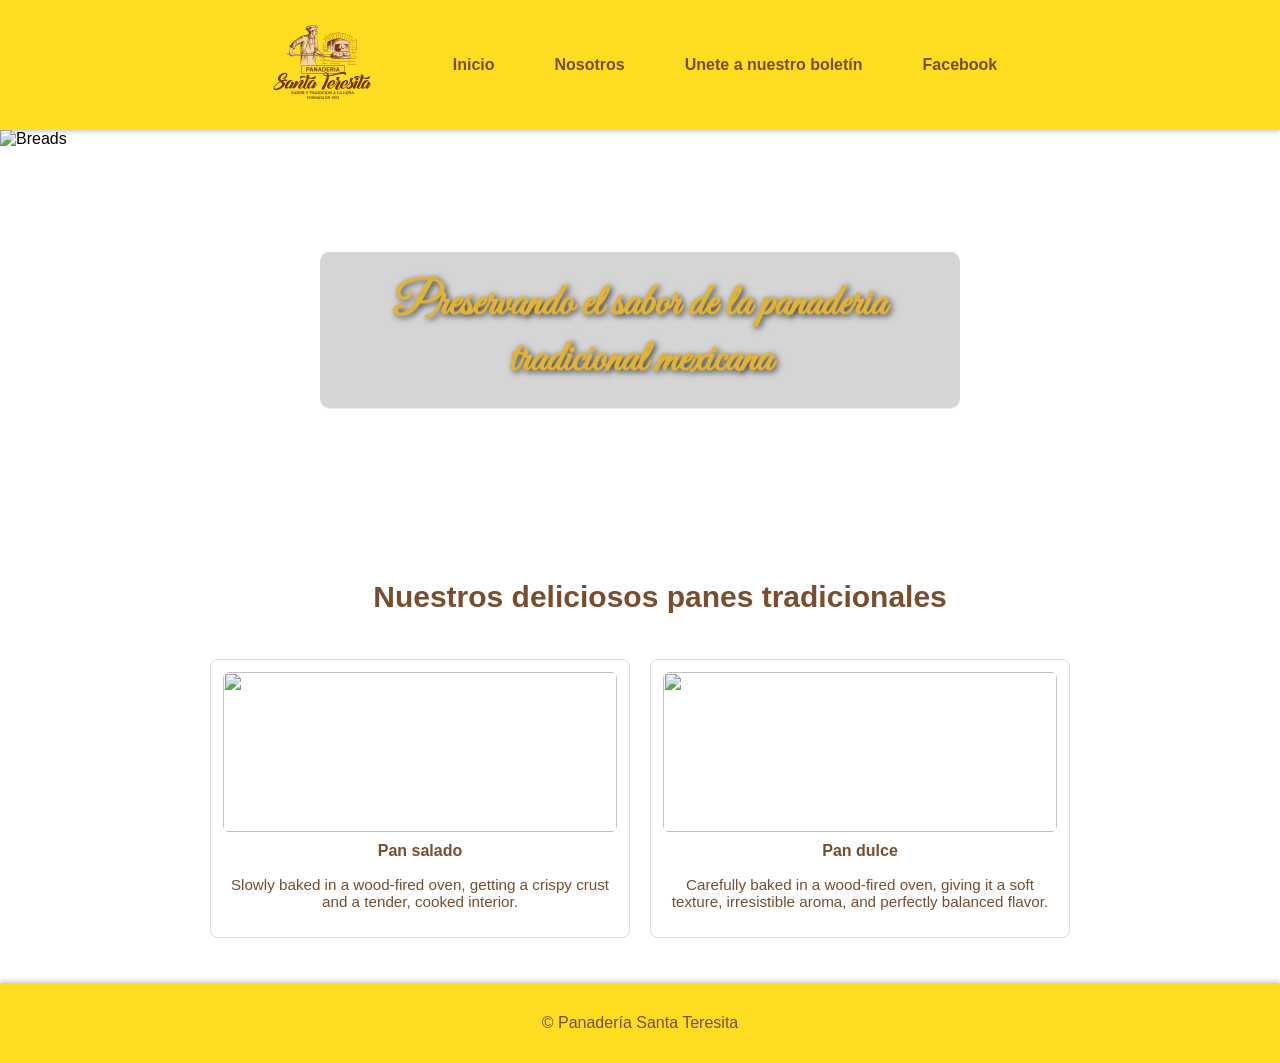
==== es/index.html @ bf0f5360 "bread pic" ====
<!DOCTYPE html>
<html lang="es">
<head>
    <meta charset="UTF-8">
    <meta name="viewport" content="width=device-width, initial-scale=1.0">
    <meta name="description" content="Santa Teresita Bakery offers fresh bread, pastries, and cakes made daily with traditional recipes. Visit us to enjoy quality baked goods.">
    <meta name="author" content="Jacob Herrera">
    <title>Santa Teresita Bakery</title>
    <link rel="preconnect" href="https://fonts.googleapis.com">
    <link rel="preconnect" href="https://fonts.gstatic.com" crossorigin>
    <link href="https://fonts.googleapis.com/css2?family=Great+Vibes&display=swap" rel="stylesheet">
    <link rel="stylesheet" href="../styles/style.css">
    <link rel="icon" href="images/logo-panaderia.png" type="image/png">

    <script src="scripts/bakery.js" defer></script>

</head>
<body>
    <header>
        <nav class="nav">
            <img src="../images/logo-bakery.webp" alt="bakery" class="logo">
            <button class="menu-toggle" id="menu-toggle">
                ☰
            </button>
            <div class="nav-links" id="nav-links">
                <a href="index.html">Inicio</a>
                <a href="nosotros.html">Nosotros</a>
                <a href="news-letter.html">Unete a nuestro boletín</a>
                <a href="https://www.facebook.com/santa.teresita.453337">Facebook</a>
            </div>
        </nav>
    </header>
        <section class="hero">
            <picture>
                <img src="..images/breads.webp" alt="Breads">
            </picture>

            <div class="hero-text">
                <p class="banner-text">Preservando el sabor de la panaderia tradicional mexicana</p>
            </div>
        </section> 

<main>
        <div class="texto">
            <h1>Nuestros deliciosos panes tradicionales</h1>
        </div>

        <div class="grid-container">
    <div class="item"><img src="images/bolillos.webp"><p class="name">Pan salado</p><p class="description">Slowly baked in a wood-fired oven, getting a crispy crust and a tender, cooked interior.</p></div>
    <div class="item"><img src="images/pan-dulce.webp"><p class="name">Pan dulce</p><p class="description">Carefully baked in a wood-fired oven, giving it a soft texture, irresistible aroma, and perfectly balanced flavor.</p></div>
        </div>

</main>

    <footer>
        <p>&copy; <span id="currentyear"></span> Panadería Santa Teresita</p>
        <p id="lastModified"></p>
    </footer>
</body>
</html>
---- styles/style.css ----
body {
    margin: 0; 
    font-family: Arial, sans-serif;
}

header {
    width: 100%;            
    background-color: rgb(255,222,33); 
    padding: 15px 0;          
    text-align: center;       
    font-size: 1em;          
    box-shadow: 0 2px 5px rgba(0,0,0,0.2); 
}

nav {
    display: flex;
    justify-content: center; 
    align-items: center;    
    gap: 40px;
    position: relative; 
}

nav a {
    color: rgb(121, 77, 46);            
    text-decoration: none;   
    font-weight: bold;      
    padding: 10px;          
}


nav a:hover {
    color: #d35400;          
}

.bloque {
    display: flex;              
    align-items: center;
    gap: 20px;
}

main {
    display: flex;
    flex-direction: column;
    align-items: center;
    gap: 20px;
    padding: 20px;
    max-width: 900px; 
    margin: 0 auto;   
}

.hero img {
  width: 100%;
  height: auto;
  display: block;
}

main .texto {
    display: flex;
    flex-direction: column;   
    justify-content: center;  
    align-items: flex-start;  
    gap: 10px;               
}
main .texto h1 {
    font-size: 30px;          
    margin: 0;                
    font-weight: bold;
    color: rgb(121, 77, 46);
    position: relative;
    left: 20px;              
    top: 30px;           
}

main .texto p {
    font-size: 15px;         
    color: rgb(121, 77, 46);
    line-height: 1.6;       
    position: relative;
    left: 20px;               
    top: -5px;                
    text-align: justify;
}

.logo {
    width: 100px;        
    margin-right: 30px; 
}

footer {
    width: 100%;                          
    background-color: rgb(255,222,33);  
    padding: 15px 0;                   
    text-align: center;              
    font-size: 1em;                   
    color: rgb(121, 77, 46);           
    box-shadow: 0 -2px 5px rgba(0,0,0,0.2);
    margin-top: 5px;                   
}


.grid-container {
  display: grid !important; 
  grid-template-columns: repeat(2, minmax(0, 1fr)); 
  gap: 20px;
  padding: 20px;
  box-sizing: border-box;
}

.grid-container > * {
  width: auto;
  max-width: 100%;
  box-sizing: border-box;
}

/* card style */
.item {
  text-align: center;
  border: 1px solid #ddd;
  padding: 12px;
  border-radius: 8px;
  background: #fff;
}

/* Image inside item */
.item img {
  width: 100%;
  height: 160px;
  object-fit: cover;
  display: block;
  border-radius: 6px;
}

/*Banner trasboarent*/
.hero {
    position: relative;
    width: 100%;
    height: 400px; 
    overflow: hidden;
}

.hero img {
    width: 100%;
    height: 100%;
    object-fit: cover;
    display: block;
}

/* box banner */
.hero-text {
    position: absolute;
    top: 50%;
    left: 50%;
    transform: translate(-50%, -50%);
    padding: 20px 30px;
    border-radius: 10px;
    text-align: center;
    background: rgba(46, 45, 45, 0.2);
    backdrop-filter: blur(10px);
    -webkit-backdrop-filter: blur(10px);
}

.hero-text h1 {
    margin: 0;
    font-size: 2.2rem;
}

.hero-text p {
    margin: 5px 0 0;
    font-size: inherit; 
}


/* about us page  */

.bloque img {
    width: 180px;      
    height: 140px;     
    object-fit: cover; 
    border-radius: 8px;
    flex-shrink: 0;    
}

.bloque {
    display: flex;
    align-items: center;
    gap: 20px;

    margin: 30px 50px; 
}

.bloque:first-of-type img {
    margin-top: 70px; 
}

.bloque:first-of-type {
    margin-bottom: 10px; 
}

main .texto h1 {
    font-size: 30px;
    font-weight: bold;
    color: rgb(121, 77, 46);
    margin: 0 0 35px 0; 
}

.texto p {
    margin: 6px 0;   
    line-height: 1.4; /
}

/* Text */
.name { font-weight: 700; margin-top: 10px; color: rgb(121, 77, 46); }
.description { font-size: .95rem; color: rgb(121, 77, 46); }

@media (max-width: 768px) {
  .grid-container { grid-template-columns: repeat(2, minmax(0, 1fr)); }
}
@media (max-width: 420px) {
  .grid-container { grid-template-columns: 1fr; }
}

/* ===== form centered ===== */

.form-container {
    background: #fff;
    max-width: 420px;
    width: 100%;

    padding: 30px 35px;
    margin: 40px auto;

    border-radius: 12px;
    box-shadow: 0 4px 12px rgba(0,0,0,0.15);

    text-align: center;
}

/* Titles */
.form-container h2 {
    color: rgb(121, 77, 46);
    margin-bottom: 5px;
}

.form-container h3 {
    color: rgb(121, 77, 46);
    margin-bottom: 25px;
    font-weight: normal;
}

/* Grupos */
.input-group {
    display: flex;
    flex-direction: column;
    text-align: left;
    margin-bottom: 18px;
}

/* Labels */
.input-group label {
    margin-bottom: 6px;
    font-weight: bold;
    color: rgb(121, 77, 46);
}

/* Inputs */
.input-group input {
    padding: 10px;
    border-radius: 6px;
    border: 1px solid #ccc;
    font-size: 1rem;
}

.input-group input:focus {
    outline: none;
    border-color: rgb(121, 77, 46);
}

/* button */
.button-wrapper {
    margin-top: 20px;
}

.button-wrapper button {
    background: rgb(121, 77, 46);
    color: white;

    border: none;
    padding: 10px 25px;
    border-radius: 6px;

    font-size: 1rem;
    cursor: pointer;
    transition: 0.3s;
}

.button-wrapper button:hover {
    background: #5c3a22;
}

/* banner text */

.banner-text {
    font-family: 'Great Vibes', cursive;
    font-size: 5rem; 
    color: #f5c542;
    text-shadow: 2px 2px 6px rgba(0,0,0,0.7);
    margin: 0;
}

/* ===== banner size ===== */

.hero-text {
    font-size: 2.2rem; 
    font-size: 2.8rem; 
}

.banner-text {
    font-family: 'Great Vibes', cursive;

    font-size: 1em; 
    font-weight: bold;
    color: #e1b439;

    text-shadow: 
        2px 2px 6px rgba(0,0,0,0.7);

    margin: 0;
}

@media (max-width: 600px) {

  nav {
    flex-direction: column;
    gap: 15px;
  }

  .logo {
    margin: 0;
  }

  /* Hero */
  .hero {
    height: 250px;
  }

  .hero-text {
    padding: 12px 15px;
    font-size: 1.5rem;
  }

  .banner-text {
    font-size: 1.2em;
  }

  main .texto h1 {
    font-size: 22px;
    left: 0;
    top: 0;
    text-align: center;
  }

  main .texto p {
    left: 0;
    top: 0;
    font-size: 14px;
  }

  /* About */
  .bloque {
    flex-direction: column;
    margin: 20px;
    text-align: center;
  }

  /* Footer */
  footer {
    font-size: 0.9rem;
    padding: 10px;
  }
}

/* ===== menu ===== */

.menu-toggle {
  display: none;
  background: none;
  border: none;
  font-size: 2rem;
  cursor: pointer;
  color: rgb(121, 77, 46);
}

.nav-links {
  display: flex;
  gap: 40px;
}

/* ===== mobil ===== */
@media (max-width: 700px) {

  nav {
    justify-content: space-between;
    padding: 0 20px;
  }

  .menu-toggle {
    display: block;
  }

  .nav-links {
    display: none;
    flex-direction: column;
    width: 100%;
    background: rgb(255,222,33);
    position: absolute;
    top: 70px;
    left: 0;
    padding: 20px 0;
    box-shadow: 0 4px 6px rgba(0,0,0,0.2);
  }
  .nav-links.active {
    display: flex;
  }

  .nav-links a {
    padding: 10px 0;
  }
}

/* ===== menu mobil ===== */

@media (max-width: 700px) {


  nav {
    position: relative;
    z-index: 1000;
  }

  .menu-toggle {
    z-index: 1100;
    position: relative;
  }

  /* Menu */
  .nav-links {
    display: none;
    flex-direction: column;

    width: 100%;
    max-height: 90vh;      
    overflow-y: auto;     
    background: rgb(255,222,33);
    position: absolute;
    top: 100%;
    left: 0;
    padding: 20px 0;
    z-index: 1050;
  }

  /* show */
  .nav-links.active {
    display: flex;
  }

  /* Links */
  .nav-links a {
    padding: 15px 0;
    font-size: 1.1rem;
  }
}

@media (max-width: 750px) {

  .nav-links {
    z-index: 9999;
  }

  .menu-toggle {
    z-index: 10000;
    position: relative;
  }

}
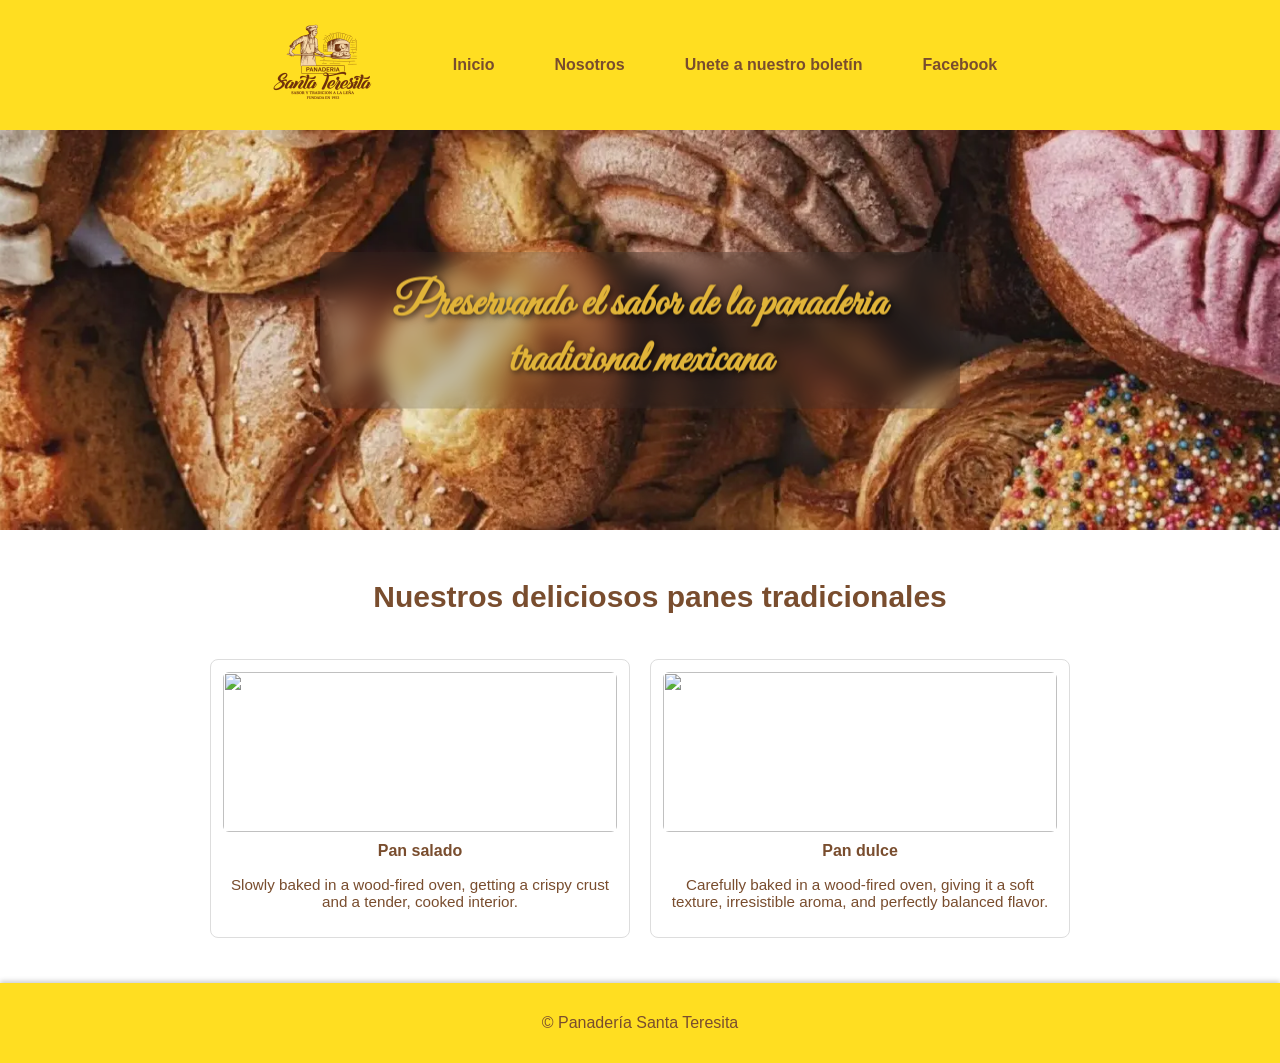
==== commit 561b23b1: "images" ====
--- a/es/index.html
+++ b/es/index.html
@@ -32,7 +32,7 @@
     </header>
         <section class="hero">
             <picture>
-                <img src="..images/breads.webp" alt="Breads">
+                <img src="../images/breads.webp"alt="Breads">
             </picture>
 
             <div class="hero-text">
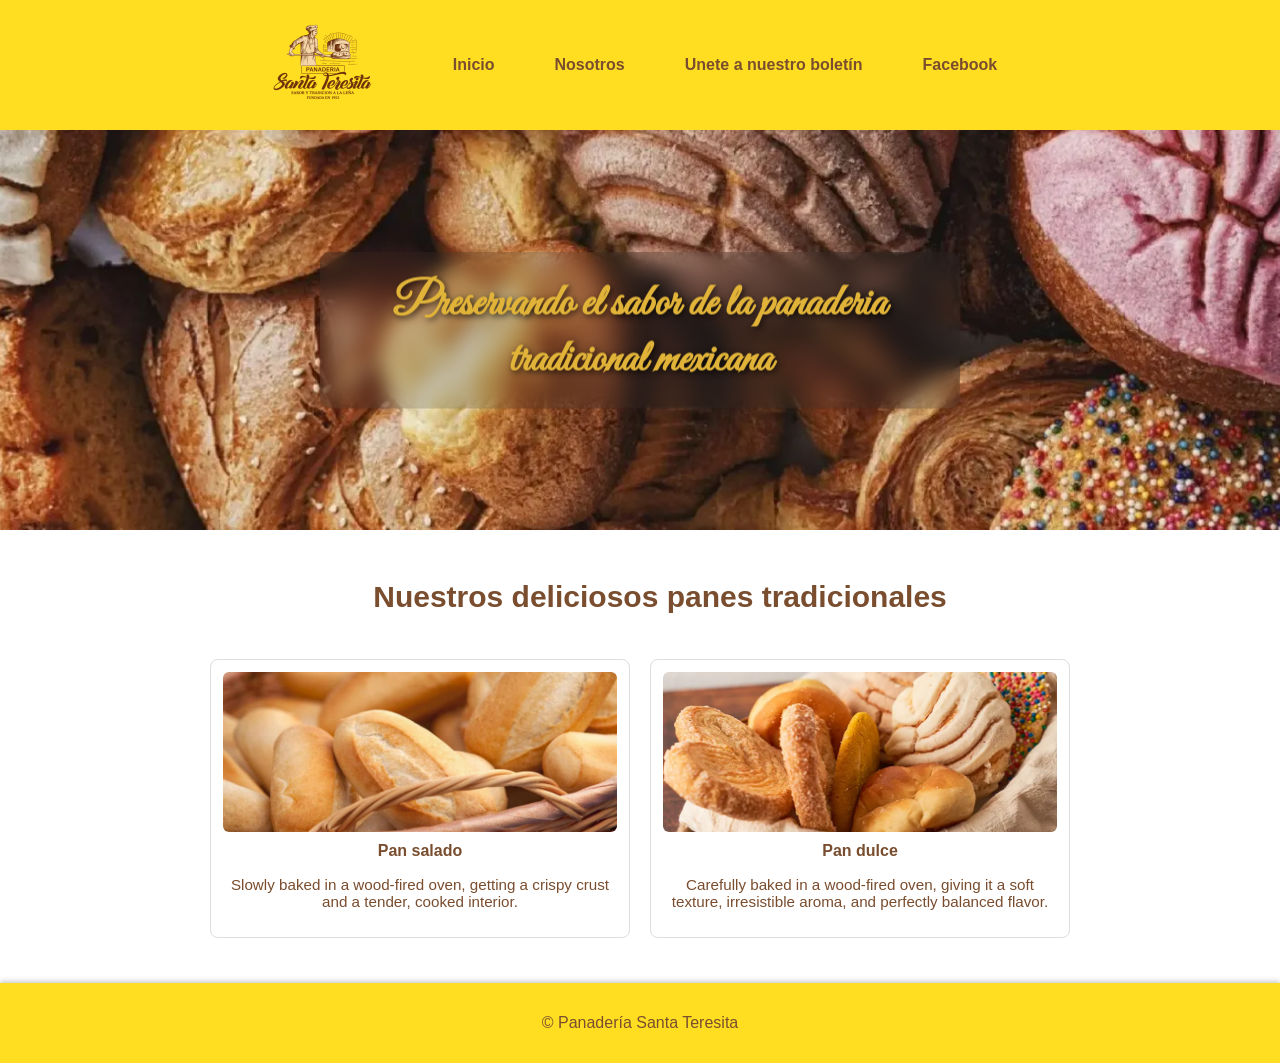
==== commit adb98914: "pan dulce" ====
--- a/es/index.html
+++ b/es/index.html
@@ -46,8 +46,8 @@
         </div>
 
         <div class="grid-container">
-    <div class="item"><img src="images/bolillos.webp"><p class="name">Pan salado</p><p class="description">Slowly baked in a wood-fired oven, getting a crispy crust and a tender, cooked interior.</p></div>
-    <div class="item"><img src="images/pan-dulce.webp"><p class="name">Pan dulce</p><p class="description">Carefully baked in a wood-fired oven, giving it a soft texture, irresistible aroma, and perfectly balanced flavor.</p></div>
+    <div class="item"><img src="../images/bolillos.webp"><p class="name">Pan salado</p><p class="description">Slowly baked in a wood-fired oven, getting a crispy crust and a tender, cooked interior.</p></div>
+    <div class="item"><img src="../images/pan-dulce.webp"><p class="name">Pan dulce</p><p class="description">Carefully baked in a wood-fired oven, giving it a soft texture, irresistible aroma, and perfectly balanced flavor.</p></div>
         </div>
 
 </main>
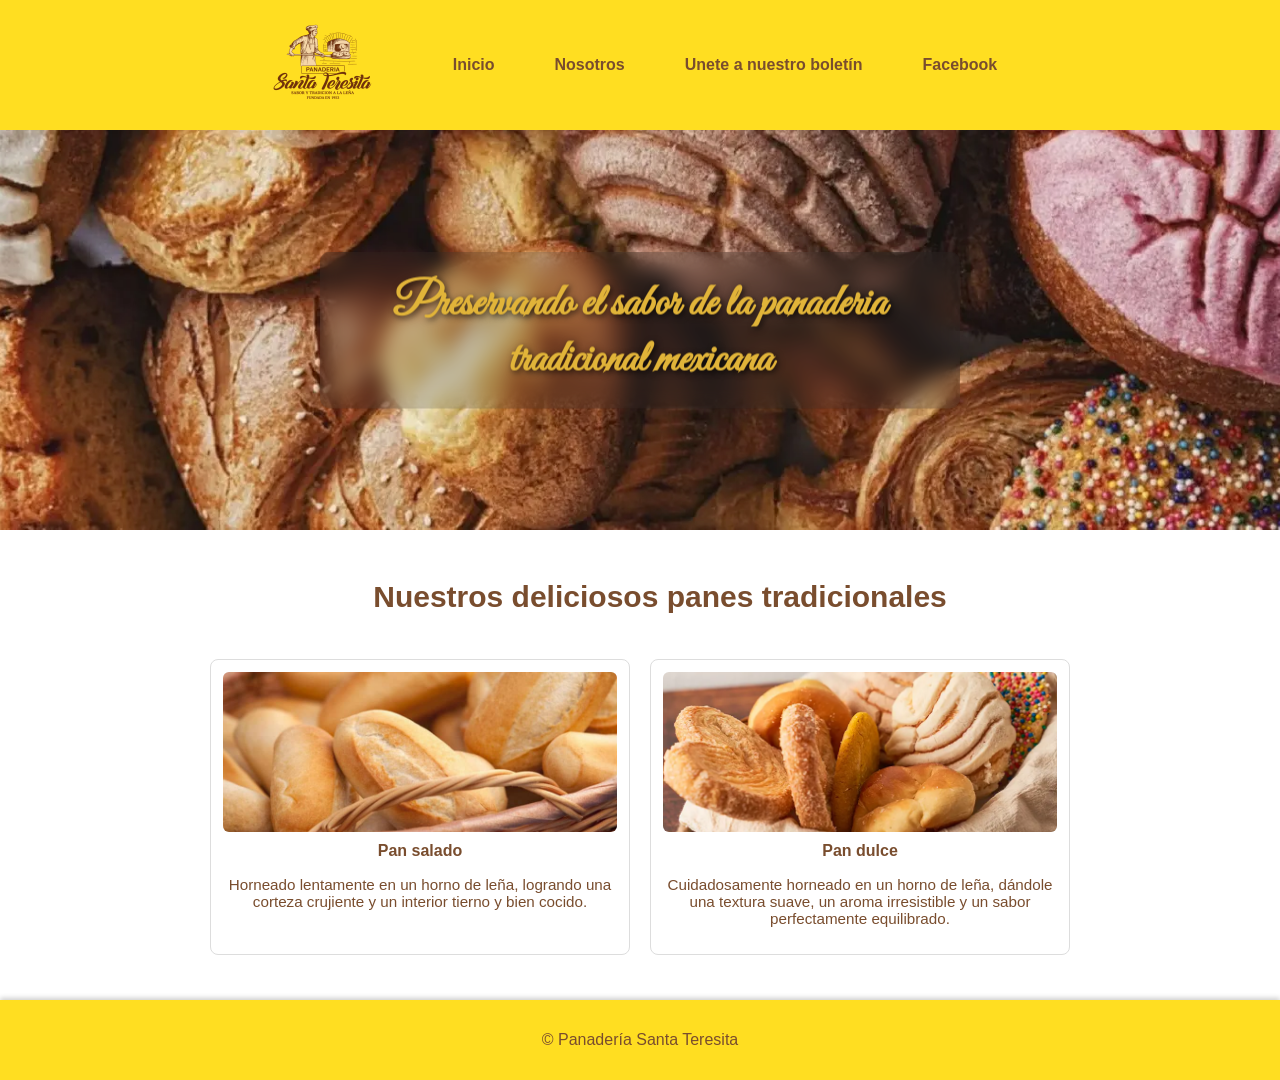
==== commit 1fed5bb8: "descripcion" ====
--- a/es/index.html
+++ b/es/index.html
@@ -25,7 +25,7 @@
             <div class="nav-links" id="nav-links">
                 <a href="index.html">Inicio</a>
                 <a href="nosotros.html">Nosotros</a>
-                <a href="news-letter.html">Unete a nuestro boletín</a>
+                <a href="noticias.html">Unete a nuestro boletín</a>
                 <a href="https://www.facebook.com/santa.teresita.453337">Facebook</a>
             </div>
         </nav>
@@ -46,8 +46,8 @@
         </div>
 
         <div class="grid-container">
-    <div class="item"><img src="../images/bolillos.webp"><p class="name">Pan salado</p><p class="description">Slowly baked in a wood-fired oven, getting a crispy crust and a tender, cooked interior.</p></div>
-    <div class="item"><img src="../images/pan-dulce.webp"><p class="name">Pan dulce</p><p class="description">Carefully baked in a wood-fired oven, giving it a soft texture, irresistible aroma, and perfectly balanced flavor.</p></div>
+    <div class="item"><img src="../images/bolillos.webp"><p class="name">Pan salado</p><p class="description">Horneado lentamente en un horno de leña, logrando una corteza crujiente y un interior tierno y bien cocido.</p></div>
+    <div class="item"><img src="../images/pan-dulce.webp"><p class="name">Pan dulce</p><p class="description">Cuidadosamente horneado en un horno de leña, dándole una textura suave, un aroma irresistible y un sabor perfectamente equilibrado.</p></div>
         </div>
 
 </main>
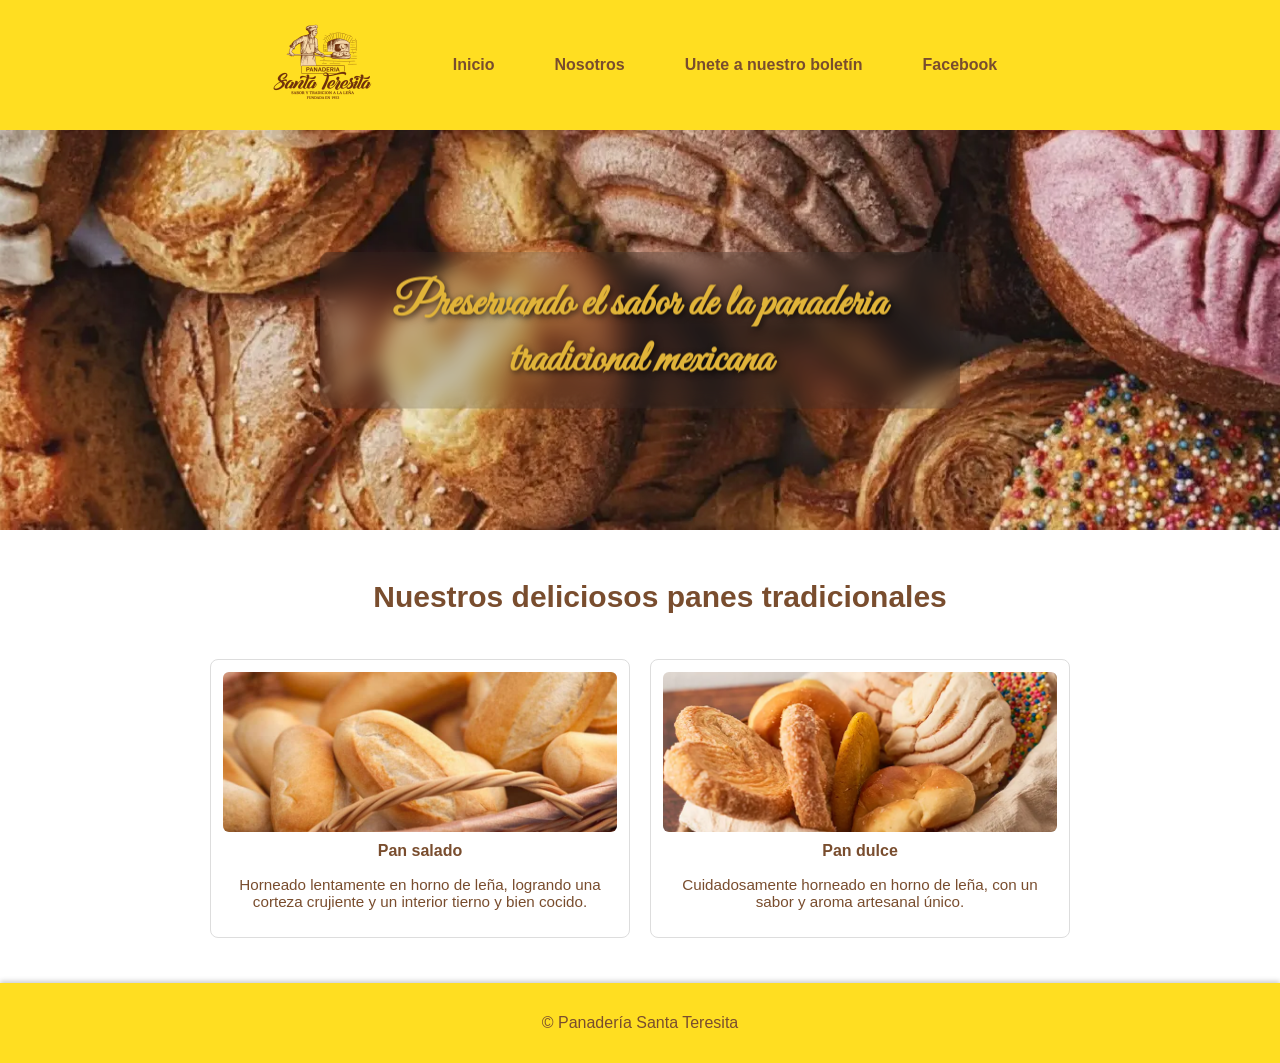
==== commit 13206b98: "texto" ====
--- a/es/index.html
+++ b/es/index.html
@@ -46,8 +46,8 @@
         </div>
 
         <div class="grid-container">
-    <div class="item"><img src="../images/bolillos.webp"><p class="name">Pan salado</p><p class="description">Horneado lentamente en un horno de leña, logrando una corteza crujiente y un interior tierno y bien cocido.</p></div>
-    <div class="item"><img src="../images/pan-dulce.webp"><p class="name">Pan dulce</p><p class="description">Cuidadosamente horneado en un horno de leña, dándole una textura suave, un aroma irresistible y un sabor perfectamente equilibrado.</p></div>
+    <div class="item"><img src="../images/bolillos.webp"><p class="name">Pan salado</p><p class="description">Horneado lentamente en horno de leña, logrando una corteza crujiente y un interior tierno y bien cocido.</p></div>
+    <div class="item"><img src="../images/pan-dulce.webp"><p class="name">Pan dulce</p><p class="description">Cuidadosamente horneado en horno de leña, con un sabor y aroma artesanal único.</p></div>
         </div>
 
 </main>
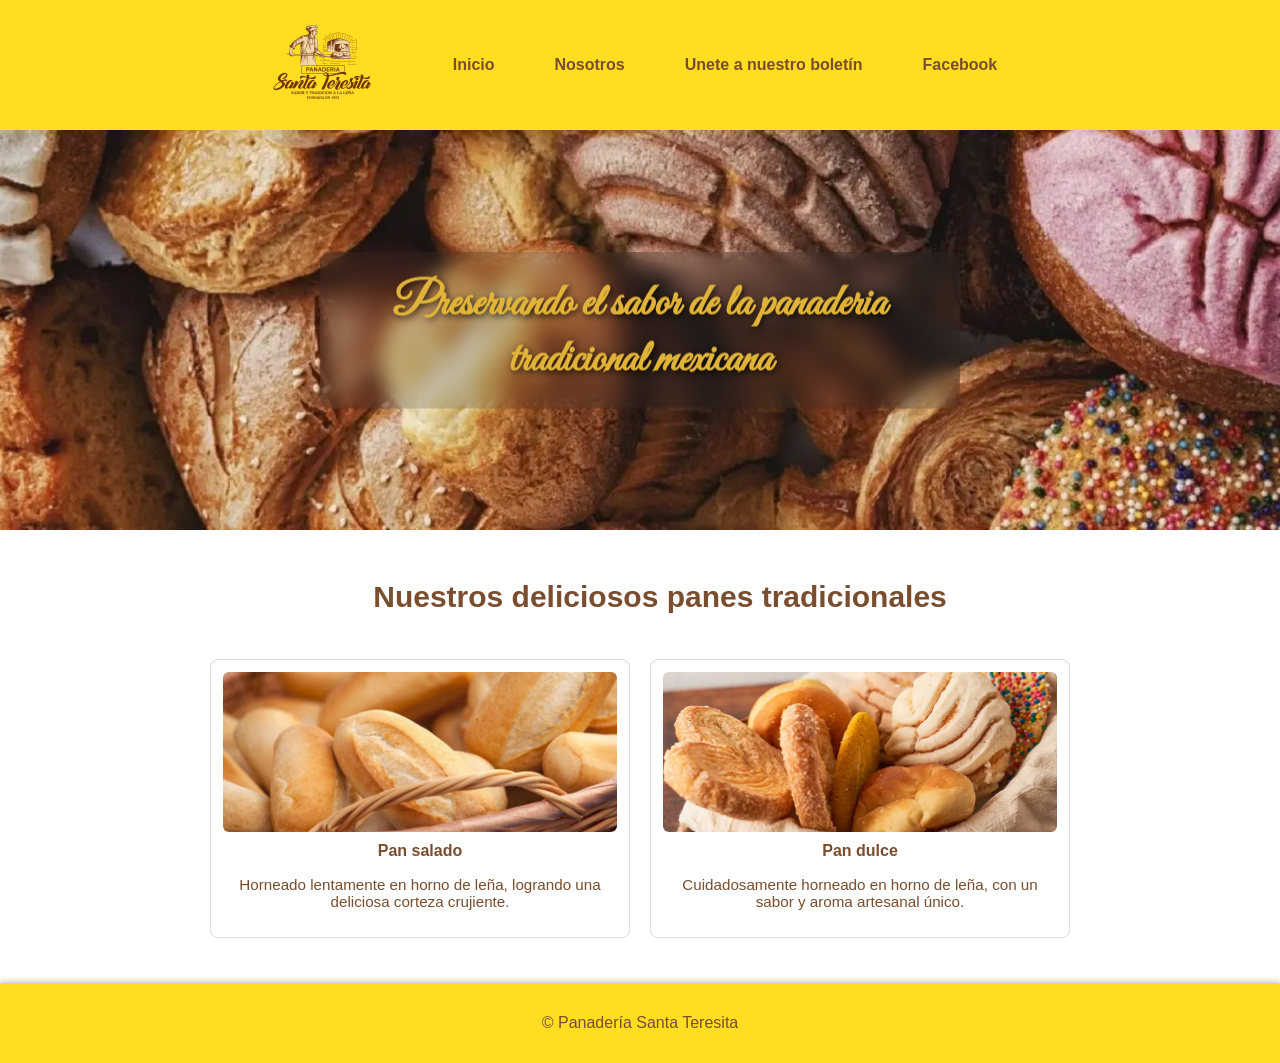
==== commit 018d3aac: "texto" ====
--- a/es/index.html
+++ b/es/index.html
@@ -46,7 +46,7 @@
         </div>
 
         <div class="grid-container">
-    <div class="item"><img src="../images/bolillos.webp"><p class="name">Pan salado</p><p class="description">Horneado lentamente en horno de leña, logrando una corteza crujiente y un interior tierno y bien cocido.</p></div>
+    <div class="item"><img src="../images/bolillos.webp"><p class="name">Pan salado</p><p class="description">Horneado lentamente en horno de leña, logrando una deliciosa corteza crujiente.</p></div>
     <div class="item"><img src="../images/pan-dulce.webp"><p class="name">Pan dulce</p><p class="description">Cuidadosamente horneado en horno de leña, con un sabor y aroma artesanal único.</p></div>
         </div>
 
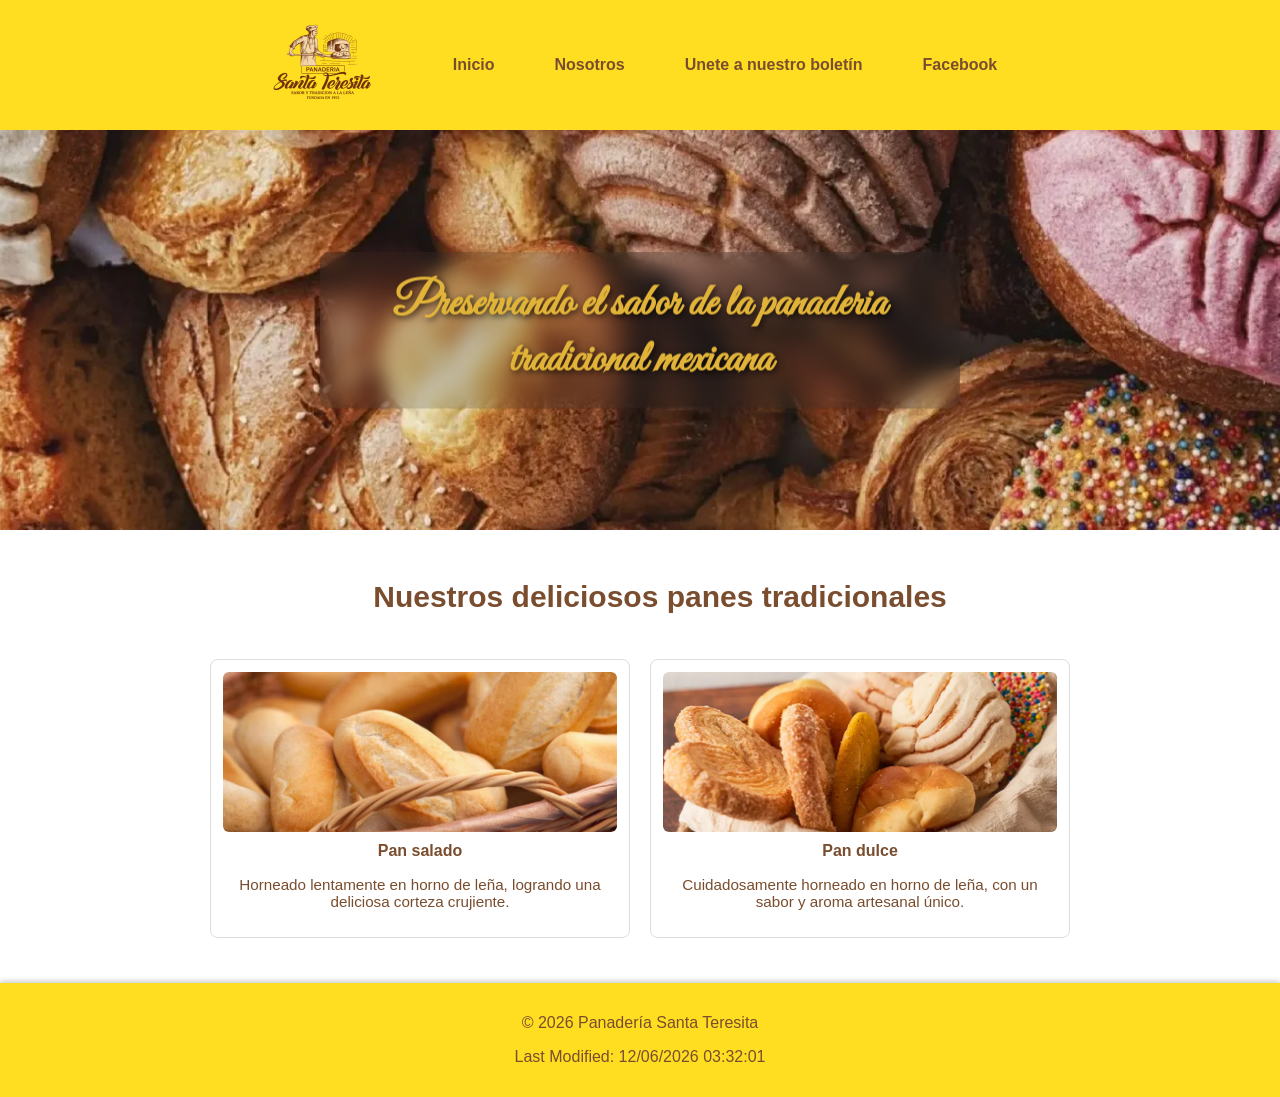
==== commit 7622a08c: "hamb" ====
--- a/es/index.html
+++ b/es/index.html
@@ -12,7 +12,7 @@
     <link rel="stylesheet" href="../styles/style.css">
     <link rel="icon" href="images/logo-panaderia.png" type="image/png">
 
-    <script src="scripts/bakery.js" defer></script>
+    <script src="../scripts/bakery.js" defer></script>
 
 </head>
 <body>
